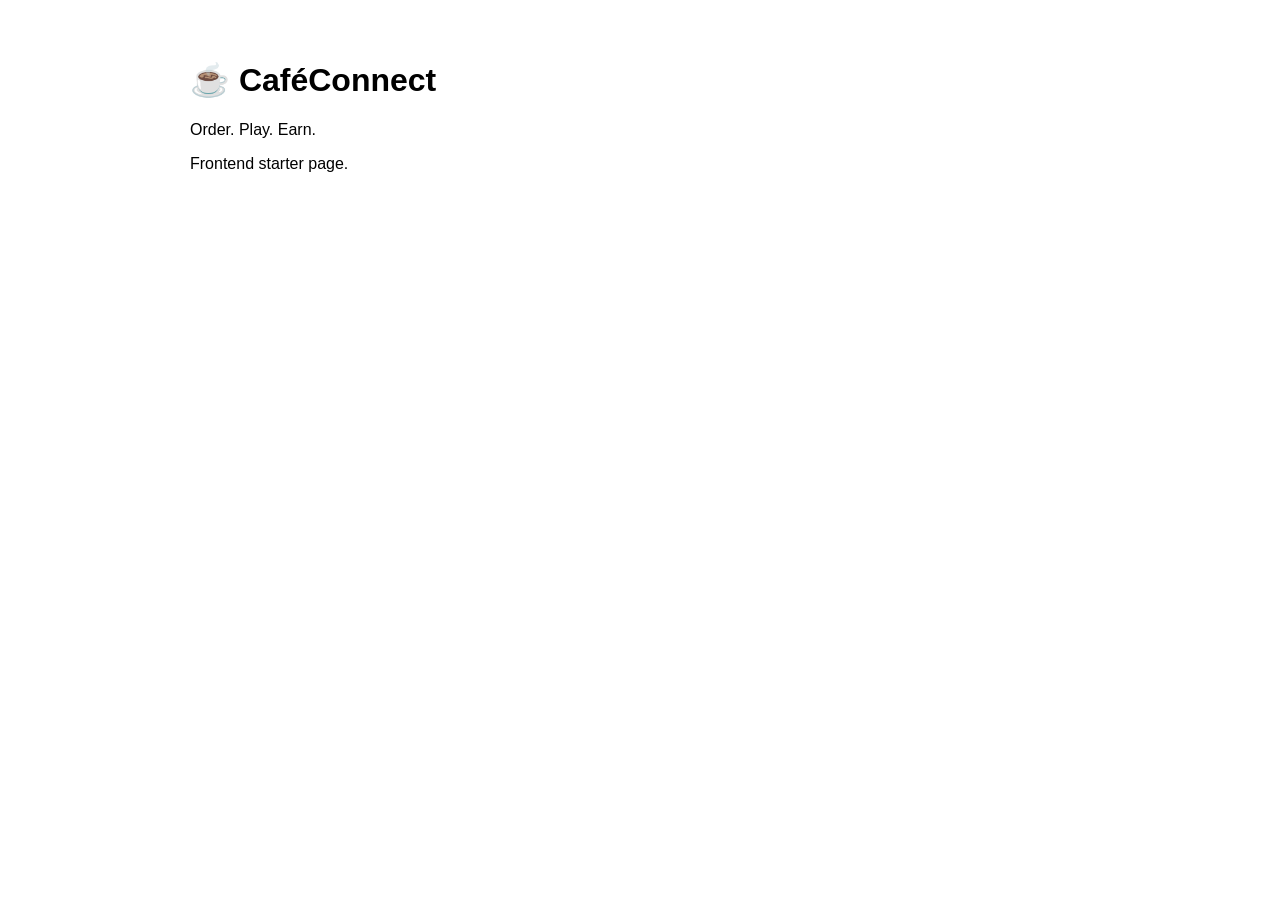
==== CafeConnect/frontend/pages/index.html @ 6147e54f "Add files via upload" ====
<!DOCTYPE html>
<html lang="en">
<head>
<meta charset="UTF-8">
<meta name="viewport" content="width=device-width, initial-scale=1.0">
<title>CaféConnect</title>
<link rel="stylesheet" href="../css/style.css">
</head>
<body>
<main>
<h1>☕ CaféConnect</h1>
<p>Order. Play. Earn.</p>
<p>Frontend starter page.</p>
</main>
<script src="../js/main.js"></script>
</body>
</html>
---- CafeConnect/frontend/css/style.css ----
body { font-family: Arial, sans-serif; margin: 0; padding: 40px; }
main { max-width: 900px; margin: auto; }
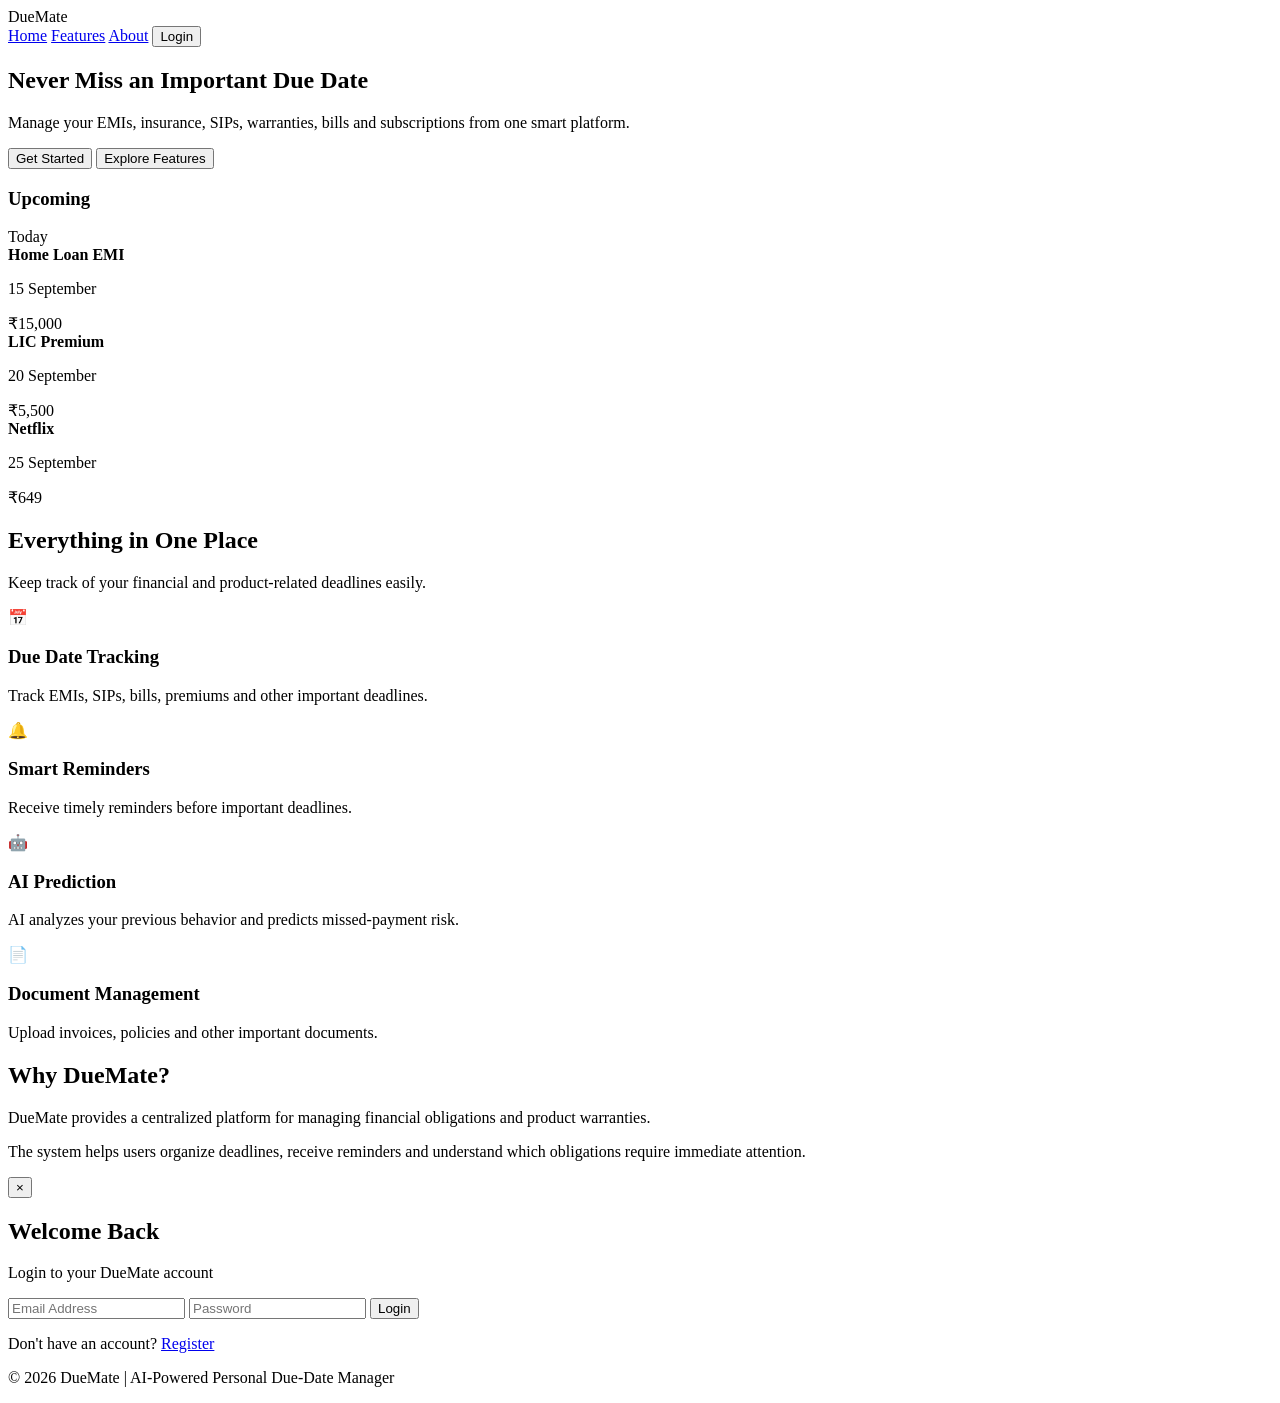
==== commit 8e9da283: "Update index.html" ====
--- a/CafeConnect/frontend/pages/index.html
+++ b/CafeConnect/frontend/pages/index.html
@@ -1,17 +1,241 @@
 <!DOCTYPE html>
 <html lang="en">
+
 <head>
-<meta charset="UTF-8">
-<meta name="viewport" content="width=device-width, initial-scale=1.0">
-<title>CaféConnect</title>
-<link rel="stylesheet" href="../css/style.css">
+    <meta charset="UTF-8">
+    <meta name="viewport" content="width=device-width, initial-scale=1.0">
+
+    <title>DueMate - Smart Due Date Manager</title>
+
+    <link rel="stylesheet" href="style.css">
 </head>
+
 <body>
-<main>
-<h1>☕ CaféConnect</h1>
-<p>Order. Play. Earn.</p>
-<p>Frontend starter page.</p>
-</main>
-<script src="../js/main.js"></script>
+
+    <!-- Navigation Bar -->
+    <header class="navbar">
+
+        <div class="logo">
+            Due<span>Mate</span>
+        </div>
+
+        <nav>
+            <a href="#home">Home</a>
+            <a href="#features">Features</a>
+            <a href="#about">About</a>
+            <button class="login-btn" onclick="openLogin()">
+                Login
+            </button>
+        </nav>
+
+    </header>
+
+
+    <!-- Hero Section -->
+    <section class="hero" id="home">
+
+        <div class="hero-content">
+
+            <h1>
+                Never Miss an Important
+                <span>Due Date</span>
+            </h1>
+
+            <p>
+                Manage your EMIs, insurance, SIPs, warranties,
+                bills and subscriptions from one smart platform.
+            </p>
+
+            <div class="hero-buttons">
+
+                <button class="primary-btn" onclick="openLogin()">
+                    Get Started
+                </button>
+
+                <button class="secondary-btn" onclick="scrollToFeatures()">
+                    Explore Features
+                </button>
+
+            </div>
+
+        </div>
+
+
+        <div class="hero-card">
+
+            <div class="card-header">
+                <h3>Upcoming</h3>
+                <span>Today</span>
+            </div>
+
+            <div class="due-item">
+                <div>
+                    <strong>Home Loan EMI</strong>
+                    <p>15 September</p>
+                </div>
+
+                <span class="amount">₹15,000</span>
+            </div>
+
+            <div class="due-item">
+                <div>
+                    <strong>LIC Premium</strong>
+                    <p>20 September</p>
+                </div>
+
+                <span class="amount">₹5,500</span>
+            </div>
+
+            <div class="due-item">
+                <div>
+                    <strong>Netflix</strong>
+                    <p>25 September</p>
+                </div>
+
+                <span class="amount">₹649</span>
+            </div>
+
+        </div>
+
+    </section>
+
+
+    <!-- Features -->
+    <section class="features" id="features">
+
+        <h2>Everything in One Place</h2>
+
+        <p class="section-text">
+            Keep track of your financial and product-related
+            deadlines easily.
+        </p>
+
+
+        <div class="feature-container">
+
+            <div class="feature-card">
+                <div class="icon">📅</div>
+                <h3>Due Date Tracking</h3>
+                <p>
+                    Track EMIs, SIPs, bills, premiums and
+                    other important deadlines.
+                </p>
+            </div>
+
+
+            <div class="feature-card">
+                <div class="icon">🔔</div>
+                <h3>Smart Reminders</h3>
+                <p>
+                    Receive timely reminders before
+                    important deadlines.
+                </p>
+            </div>
+
+
+            <div class="feature-card">
+                <div class="icon">🤖</div>
+                <h3>AI Prediction</h3>
+                <p>
+                    AI analyzes your previous behavior
+                    and predicts missed-payment risk.
+                </p>
+            </div>
+
+
+            <div class="feature-card">
+                <div class="icon">📄</div>
+                <h3>Document Management</h3>
+                <p>
+                    Upload invoices, policies and other
+                    important documents.
+                </p>
+            </div>
+
+        </div>
+
+    </section>
+
+
+    <!-- About -->
+    <section class="about" id="about">
+
+        <div>
+            <h2>Why DueMate?</h2>
+
+            <p>
+                DueMate provides a centralized platform for
+                managing financial obligations and product
+                warranties.
+            </p>
+
+            <p>
+                The system helps users organize deadlines,
+                receive reminders and understand which
+                obligations require immediate attention.
+            </p>
+        </div>
+
+    </section>
+
+
+    <!-- Login Modal -->
+    <div class="modal" id="loginModal">
+
+        <div class="login-box">
+
+            <button class="close-btn" onclick="closeLogin()">
+                ×
+            </button>
+
+            <h2>Welcome Back</h2>
+
+            <p>Login to your DueMate account</p>
+
+            <form onsubmit="loginUser(event)">
+
+                <input
+                    type="email"
+                    id="email"
+                    placeholder="Email Address"
+                    required
+                >
+
+                <input
+                    type="password"
+                    id="password"
+                    placeholder="Password"
+                    required
+                >
+
+                <button type="submit" class="primary-btn login-submit">
+                    Login
+                </button>
+
+            </form>
+
+            <p class="register-text">
+                Don't have an account?
+                <a href="#">Register</a>
+            </p>
+
+        </div>
+
+    </div>
+
+
+    <!-- Footer -->
+    <footer>
+
+        <p>
+            © 2026 DueMate | AI-Powered Personal Due-Date Manager
+        </p>
+
+    </footer>
+
+
+    <script src="script.js"></script>
+
 </body>
+
 </html>
